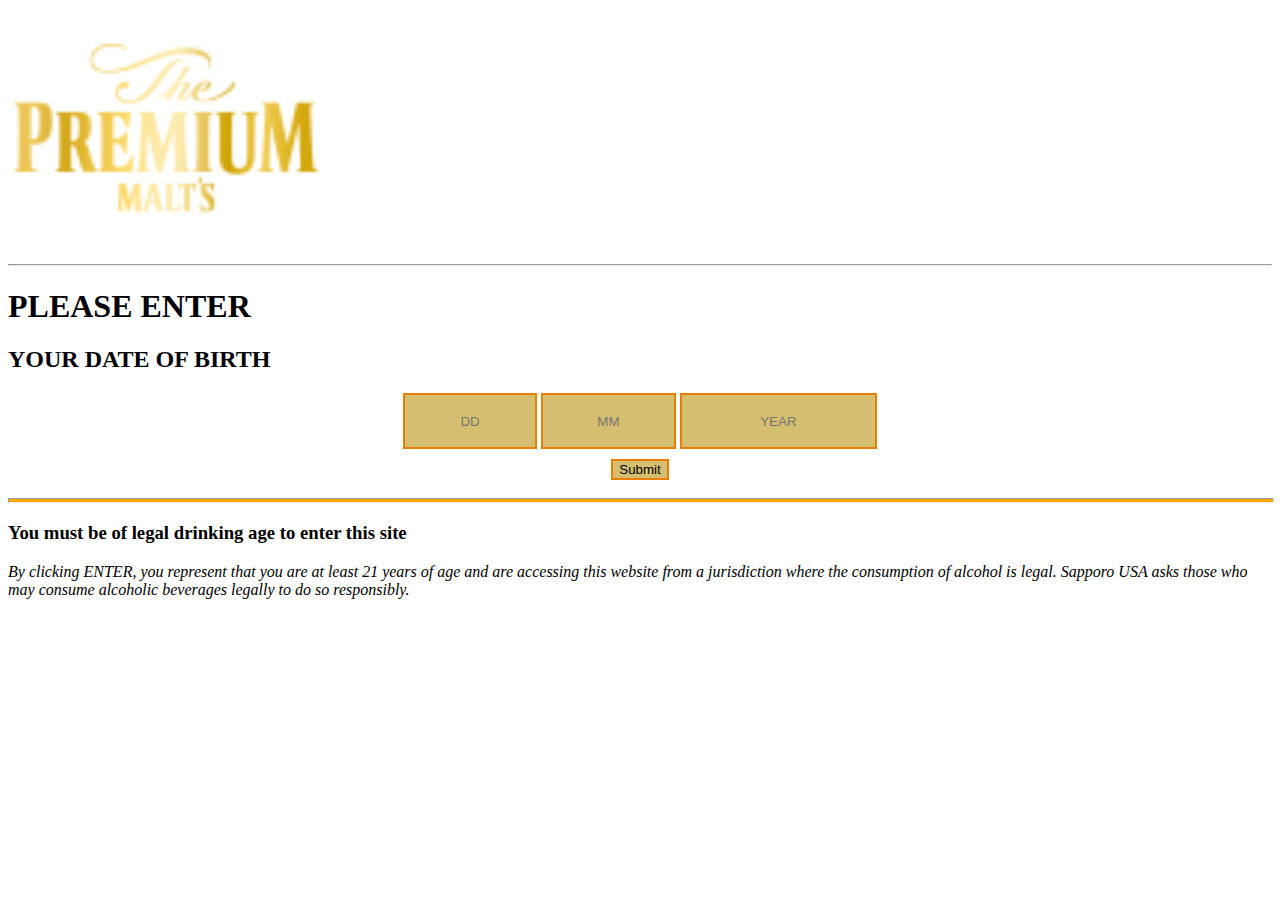
==== index.html @ 44ce3429 "first commit" ====
<!DOCTYPE html>
<html lang="en" dir="ltr">

<head>
  <meta charset="utf-8">
  <meta name="viewport" content="width=device-width, initial-scale=1">
  <title>Suntory | The Premium Malt's</title>
  <link rel="shortcut icon" href="http://www.thepremiummalts-usa.com/img/favicon.ico">
  <link rel="apple-touch-icon" href="http://www.thepremiummalts-usa.com/img/favicon.ico" />

  <!--script type="text/javascript" src="index.js"></script-->
  <link href="age.css" rel="stylesheet">
  <!-- Latest compiled and minified CSS -->
  <link href="https://cdn.jsdelivr.net/npm/bootstrap@5.0.0-beta2/dist/css/bootstrap.min.css" rel="stylesheet" integrity="sha384-BmbxuPwQa2lc/FVzBcNJ7UAyJxM6wuqIj61tLrc4wSX0szH/Ev+nYRRuWlolflfl" crossorigin="anonymous">


  <link href="https://fonts.googleapis.com/css?family=Noto+Serif:400,700|Open+Sans:400,700&display=swap" rel="stylesheet">
</head>
<body>

<div class="container mt-5">
  <div class="">
    <img src="img/nav-logo.png" class="d-block mx-auto" style="width:25%; height:25%;" alt="">
  </div>

  <hr style="background-color:rgb(38, 208, 187)white;">

  <h1 class="text-center  mt-5">PLEASE ENTER</h1>
  <h2 class="text-center  mt-3">YOUR DATE OF BIRTH</h2>

  <div class="mt-5">
    <div class="container">
      <form name="form" class="" action="" style="text-align:center !important;">
        <div class="mb-3" style="" >
          <input type="int" style="width:10%; height:50px !important; text-align:center; background-color:rgb(213, 190, 111); border: 2px solid #e97f01;" name="date" id="date" placeholder="DD" maxlength='2'>
          <input type="int" class="mx-2" style="width:10%; height:50px !important; text-align:center; background-color:rgb(213, 190, 111); border: 2px solid #e97f01;" name="month" id="month" placeholder="MM" maxlength='2'>
          <input type="int" style="width:15%; height:50px !important; text-align:center; background-color:rgb(213, 190, 111); border: 2px solid #e97f01;" name="year" id="year" placeholder="YEAR" maxlength='4'>
        </div>
        <div class="row mt-2">
          <input type="button" style="width:auto; margin:10px auto; background-color:rgb(213, 190, 111); border: 2px solid #e97f01;" value="Submit" onclick="return age();">
        </div>
        </div>
      </form>
    </div>
    <hr class="mt-5" style="background-color:orange; width:100%; height:3px;">

    <h3 class="text-center">You must be of legal drinking age to enter this site</h3>
    <p>
      <em>
        By clicking ENTER, you represent that you are at least 21 years of age and are accessing this website from a jurisdiction where the consumption of alcohol is legal. Sapporo USA asks those who may consume alcoholic beverages legally to do so responsibly.
      </em>
    </p>

  </div>














<script type="text/javascript">
  function age(){
    let month = document.getElementById('month').value;

    let date = document.getElementById('date').value;

    let year = document.getElementById('year').value;

    let regexp_year = new RegExp(/[0-9]/);
    let regexp_month = new RegExp(/0[0-9]|1[0-2]/);
    let regexp_date = new RegExp(/0[0-9]|1[0-9]|2[0-9]|3[0-1]$/);

    const birthDate = new Date(year, month - 1, date);
    // 文字列に分解
    const y2 = birthDate.getFullYear().toString().padStart(4, '0');
    const m2 = (birthDate.getMonth() + 1).toString().padStart(2, '0');
    const d2 = birthDate.getDate().toString().padStart(2, '0');
    // 今日の日付
    const today = new Date();
    const y1 = today.getFullYear().toString().padStart(4, '0');
    const m1 = (today.getMonth() + 1).toString().padStart(2, '0');
    const d1 = today.getDate().toString().padStart(2, '0');
    // 引き算
    const age = Math.floor((Number(y1 + m1 + d1) - Number(y2 + m2 + d2)) / 10000);
    console.log(age);

    if (month.match(regexp_month) && date.match(regexp_date) && year.match(regexp_year)){
      if (age < 22){
        alert("Sorry you must be 21 or older to view this site.");
        return false;
      }else{
        window.location.href = 'top.html';
      }
    }else{
      alert("Please enter a valid date.");
    }
  };
</script>
<script src="https://cdn.jsdelivr.net/npm/bootstrap@5.0.0-beta2/dist/js/bootstrap.bundle.min.js" integrity="sha384-b5kHyXgcpbZJO/tY9Ul7kGkf1S0CWuKcCD38l8YkeH8z8QjE0GmW1gYU5S9FOnJ0" crossorigin="anonymous"></script>
</body>
</html>
---- age.css ----
/* body {
  background: #000007 url("img/Suntory_Background.jpg") no-repeat fixed center;
  //background: #000007 no-repeat fixed center;
  font-family: 'Noto Serif', 'Open Sans', serif !important;
} */
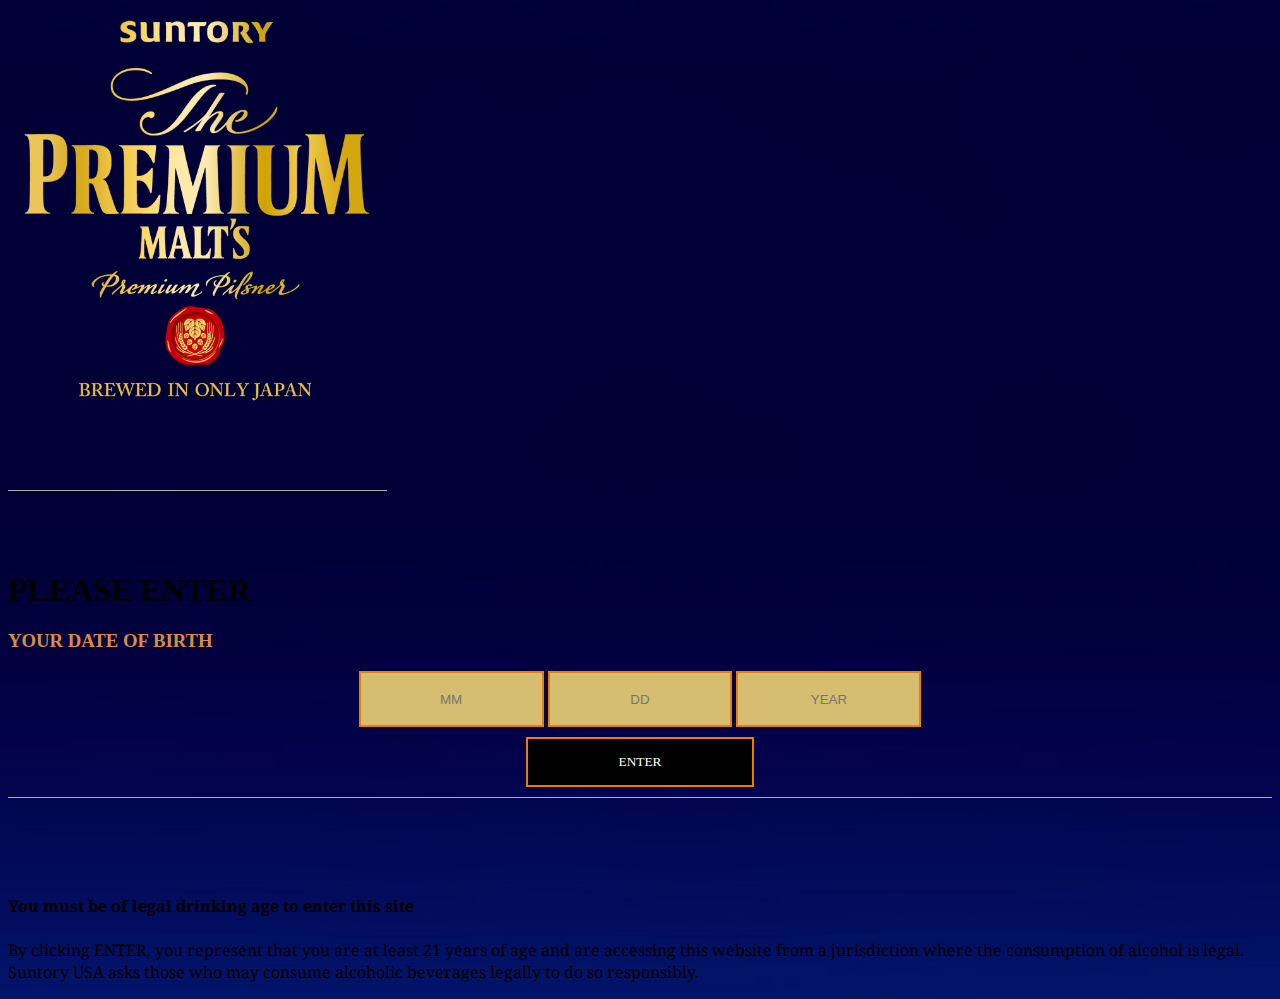
==== commit acfe9ddc: "test" ====
--- a/index.html
+++ b/index.html
@@ -20,36 +20,40 @@
 
 <div class="container mt-5">
   <div class="">
-    <img src="img/nav-logo.png" class="d-block mx-auto" style="width:25%; height:25%;" alt="">
+    <img src="img/logo_new02.png" class="d-block mx-auto logo_img" alt="">
+    <!-- <hr align="center" style="background-color:white; width:50%; height:5px;"> -->
   </div>
 
-  <hr style="background-color:rgb(38, 208, 187)white;">
 
-  <h1 class="text-center  mt-5">PLEASE ENTER</h1>
-  <h2 class="text-center  mt-3">YOUR DATE OF BIRTH</h2>
 
-  <div class="mt-5">
+
+  <h1 class="text-center text-white" style="margin-top:6%; font-family:'Verdana';">PLEASE ENTER</h1>
+  <h3 class="text-center mt-2" style="color:rgb(219, 140, 67); font-family:'Verdana';">YOUR DATE OF BIRTH</h2>
+
+  <div class="mt-4">
     <div class="container">
       <form name="form" class="" action="" style="text-align:center !important;">
         <div class="mb-3" style="" >
-          <input type="int" style="width:10%; height:50px !important; text-align:center; background-color:rgb(213, 190, 111); border: 2px solid #e97f01;" name="date" id="date" placeholder="DD" maxlength='2'>
-          <input type="int" class="mx-2" style="width:10%; height:50px !important; text-align:center; background-color:rgb(213, 190, 111); border: 2px solid #e97f01;" name="month" id="month" placeholder="MM" maxlength='2'>
-          <input type="int" style="width:15%; height:50px !important; text-align:center; background-color:rgb(213, 190, 111); border: 2px solid #e97f01;" name="year" id="year" placeholder="YEAR" maxlength='4'>
+          <input type="int" class="mm"  name="month" id="month" placeholder="MM" maxlength='2'>
+          <input type="int" class="mx-2 dd" name="date" id="date" placeholder="DD" maxlength='2'>
+          <input type="int" class="year" name="year" id="year" placeholder="YEAR" maxlength='4'>
         </div>
-        <div class="row mt-2">
-          <input type="button" style="width:auto; margin:10px auto; background-color:rgb(213, 190, 111); border: 2px solid #e97f01;" value="Submit" onclick="return age();">
+        <div class="row mt-3">
+          <input type="button" class="enter" value="ENTER" onclick="return age();">
         </div>
         </div>
       </form>
     </div>
-    <hr class="mt-5" style="background-color:orange; width:100%; height:3px;">
+    <!-- <hr class="mt-5" style="background-color:orange; width:100%; height:3px;"> -->
 
-    <h3 class="text-center">You must be of legal drinking age to enter this site</h3>
-    <p>
-      <em>
-        By clicking ENTER, you represent that you are at least 21 years of age and are accessing this website from a jurisdiction where the consumption of alcohol is legal. Sapporo USA asks those who may consume alcoholic beverages legally to do so responsibly.
-      </em>
-    </p>
+    <div class="container mt-3 line">
+      <h4 class="text-center text-white" sytle="font-family:'Franklin Gothic Medium' ">You must be of legal drinking age to enter this site</h3>
+      <p class="text-white p-3">
+        <!-- <em> -->
+          By clicking ENTER, you represent that you are at least 21 years of age and are accessing this website from a jurisdiction where the consumption of alcohol is legal. Suntory USA asks those who may consume alcoholic beverages legally to do so responsibly.
+        <!-- </em> -->
+      </p>
+    </div>
 
   </div>
 
--- a/age.css
+++ b/age.css
@@ -1,5 +1,59 @@
-/* body {
+body {
   background: #000007 url("img/Suntory_Background.jpg") no-repeat fixed center;
   //background: #000007 no-repeat fixed center;
   font-family: 'Noto Serif', 'Open Sans', serif !important;
-} */
+}
+
+.logo_img {
+width:30%;
+height:25%;
+border-bottom:solid;
+border-color:rgb(168, 179, 177);
+border-width:1px;
+padding-bottom: 6%;
+}
+
+.mm {
+  width:14%;
+  height:50px !important;
+  text-align:center;
+  background-color:rgb(213, 190, 111);
+  border: 2px
+  solid #e97f01;
+}
+
+.dd {
+  width:14%;
+  height:50px !important;
+  text-align:center;
+  background-color:rgb(213, 190, 111);
+  border: 2px
+  solid #e97f01;
+}
+
+.year {
+  width:14%;
+  height:50px !important;
+  text-align:center;
+  background-color:rgb(213, 190, 111);
+  border: 2px
+  solid #e97f01;
+}
+
+.enter {
+  color:white;
+  font-family:'HiraMinPro-W6';
+  width:18% !important;
+  height:50px !important;
+  margin:10px auto;
+  background-color:black;
+  border: 2px
+  solid #e97f01;
+}
+
+.line {
+  border-top:solid;
+  border-color:rgb(168, 179, 177);
+  border-width:1px;
+  padding-top: 6%;
+}
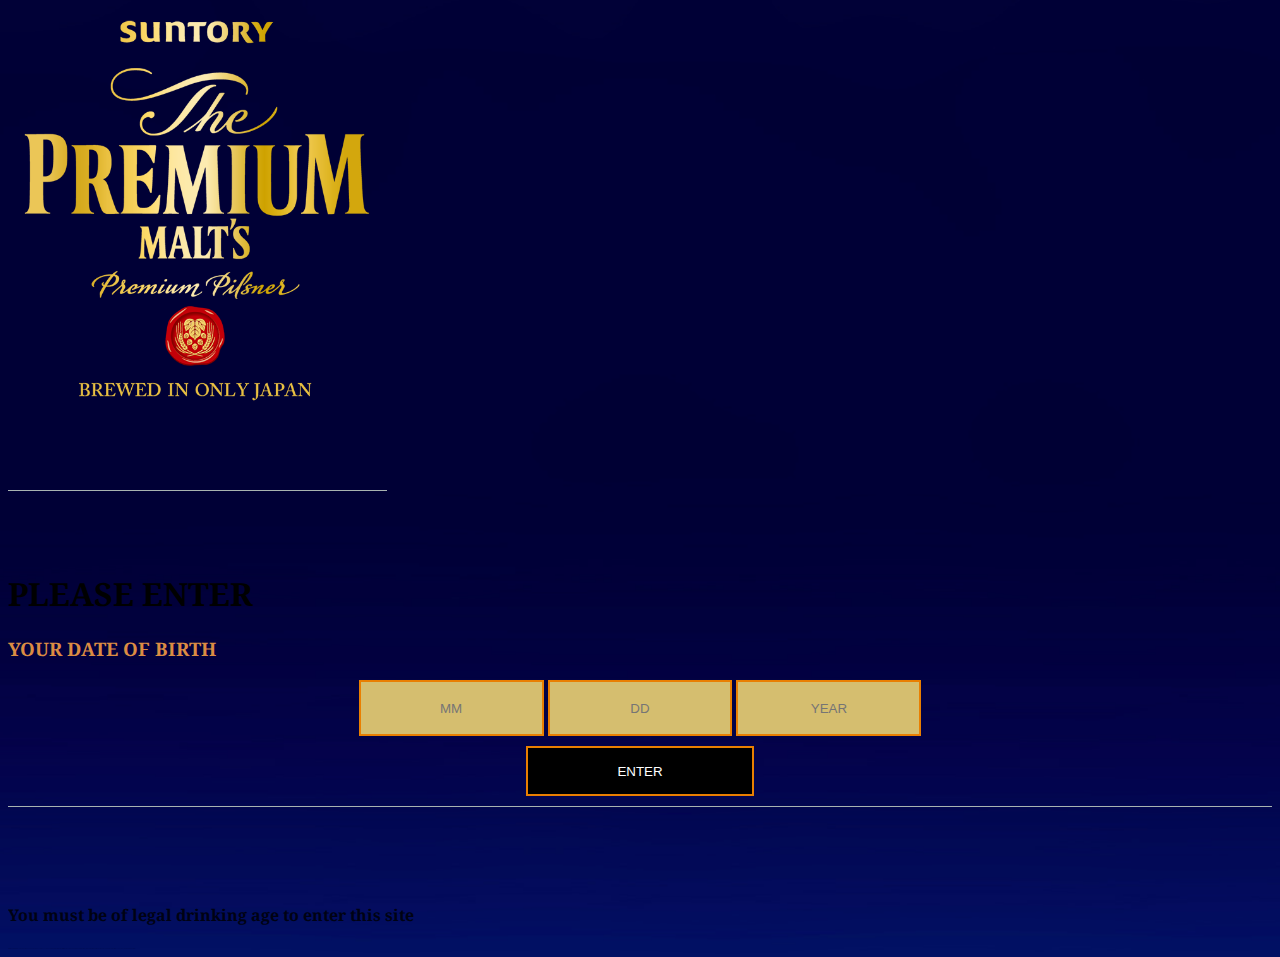
==== commit 8e15f621: "thrid" ====
--- a/index.html
+++ b/index.html
@@ -27,8 +27,8 @@
 
 
 
-  <h1 class="text-center text-white" style="margin-top:6%; font-family:'Verdana';">PLEASE ENTER</h1>
-  <h3 class="text-center mt-2" style="color:rgb(219, 140, 67); font-family:'Verdana';">YOUR DATE OF BIRTH</h2>
+  <h1 class="text-center text-white" style="margin-top:6%;">PLEASE ENTER</h1>
+  <h3 class="text-center mt-2" style="color:rgb(219, 140, 67);">YOUR DATE OF BIRTH</h2>
 
   <div class="mt-4">
     <div class="container">
@@ -38,7 +38,7 @@
           <input type="int" class="mx-2 dd" name="date" id="date" placeholder="DD" maxlength='2'>
           <input type="int" class="year" name="year" id="year" placeholder="YEAR" maxlength='4'>
         </div>
-        <div class="row mt-3">
+        <div class="row mt-4 mb-5">
           <input type="button" class="enter" value="ENTER" onclick="return age();">
         </div>
         </div>
@@ -47,8 +47,8 @@
     <!-- <hr class="mt-5" style="background-color:orange; width:100%; height:3px;"> -->
 
     <div class="container mt-3 line">
-      <h4 class="text-center text-white" sytle="font-family:'Franklin Gothic Medium' ">You must be of legal drinking age to enter this site</h3>
-      <p class="text-white p-3">
+      <h4 class="text-center text-white" style="opacity:0.8;">You must be of legal drinking age to enter this site</h3>
+      <p class="text-white p-3" style="opacity:0.6; font-size:1px !important;">
         <!-- <em> -->
           By clicking ENTER, you represent that you are at least 21 years of age and are accessing this website from a jurisdiction where the consumption of alcohol is legal. Suntory USA asks those who may consume alcoholic beverages legally to do so responsibly.
         <!-- </em> -->
--- a/age.css
+++ b/age.css
@@ -42,7 +42,7 @@
 
 .enter {
   color:white;
-  font-family:'HiraMinPro-W6';
+  /* font-family:'HiraMinPro-W6'; */
   width:18% !important;
   height:50px !important;
   margin:10px auto;
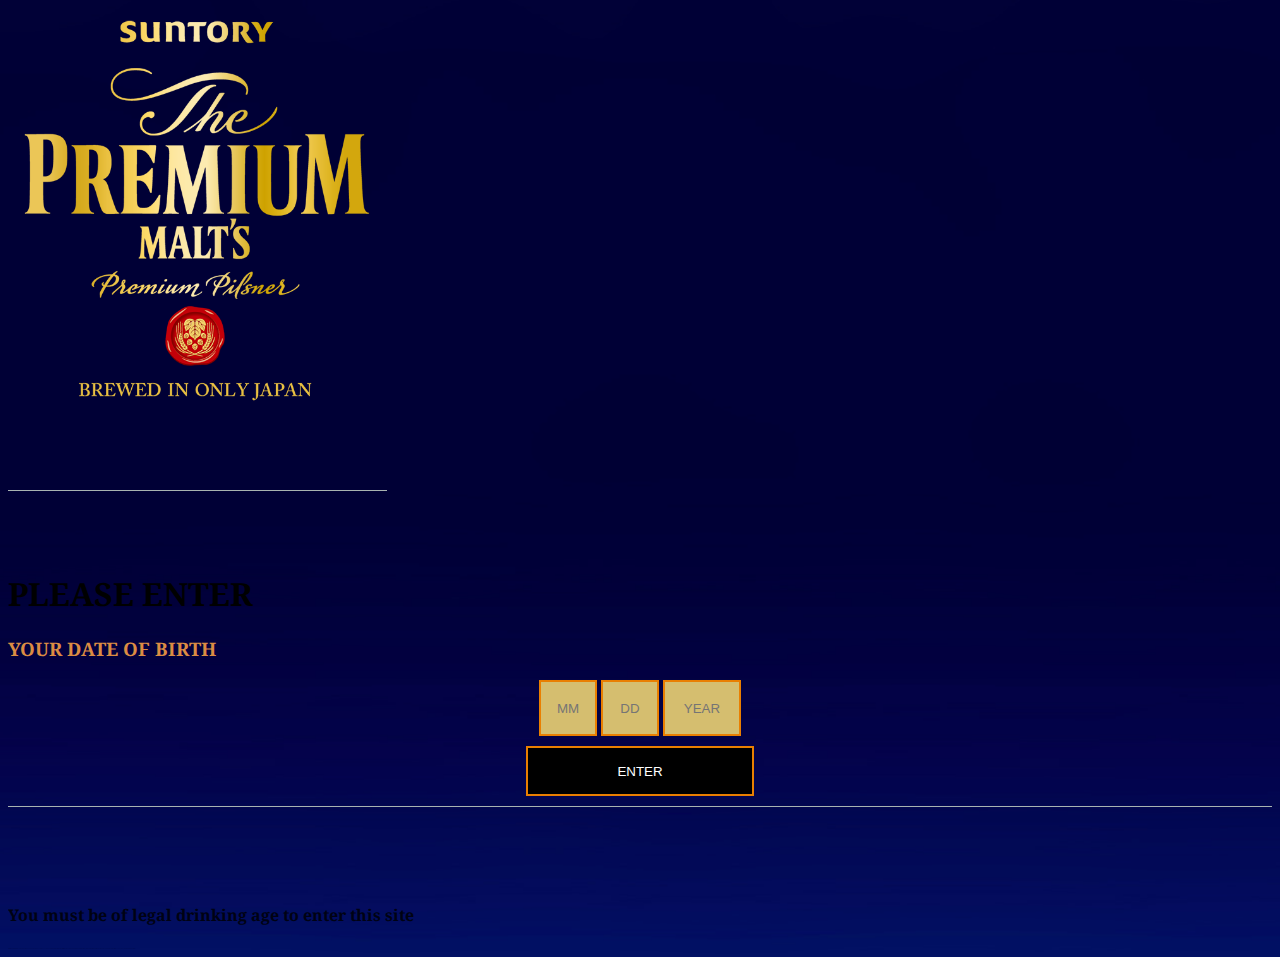
==== commit 8c031e9b: "forth" ====
--- a/index.html
+++ b/index.html
@@ -79,8 +79,8 @@
     let year = document.getElementById('year').value;
 
     let regexp_year = new RegExp(/[0-9]/);
-    let regexp_month = new RegExp(/0[0-9]|1[0-2]/);
-    let regexp_date = new RegExp(/0[0-9]|1[0-9]|2[0-9]|3[0-1]$/);
+    let regexp_month = new RegExp(/[0-9]|0[0-9]|1[0-2]/);
+    let regexp_date = new RegExp(/[0-9]|0[0-9]|1[0-9]|2[0-9]|3[0-1]$/);
 
     const birthDate = new Date(year, month - 1, date);
     // 文字列に分解
--- a/age.css
+++ b/age.css
@@ -14,7 +14,7 @@
 }
 
 .mm {
-  width:14%;
+  width:50px;
   height:50px !important;
   text-align:center;
   background-color:rgb(213, 190, 111);
@@ -23,7 +23,7 @@
 }
 
 .dd {
-  width:14%;
+  width:50px;
   height:50px !important;
   text-align:center;
   background-color:rgb(213, 190, 111);
@@ -32,7 +32,7 @@
 }
 
 .year {
-  width:14%;
+  width:70px;
   height:50px !important;
   text-align:center;
   background-color:rgb(213, 190, 111);
@@ -57,3 +57,16 @@
   border-width:1px;
   padding-top: 6%;
 }
+
+@media screen and (max-width:499px){
+  .enter {
+    color:white;
+    /* font-family:'HiraMinPro-W6'; */
+    width:90px !important;
+    height:50px !important;
+    margin:10px auto;
+    background-color:black;
+    border: 2px
+    solid #e97f01;
+  }
+}
